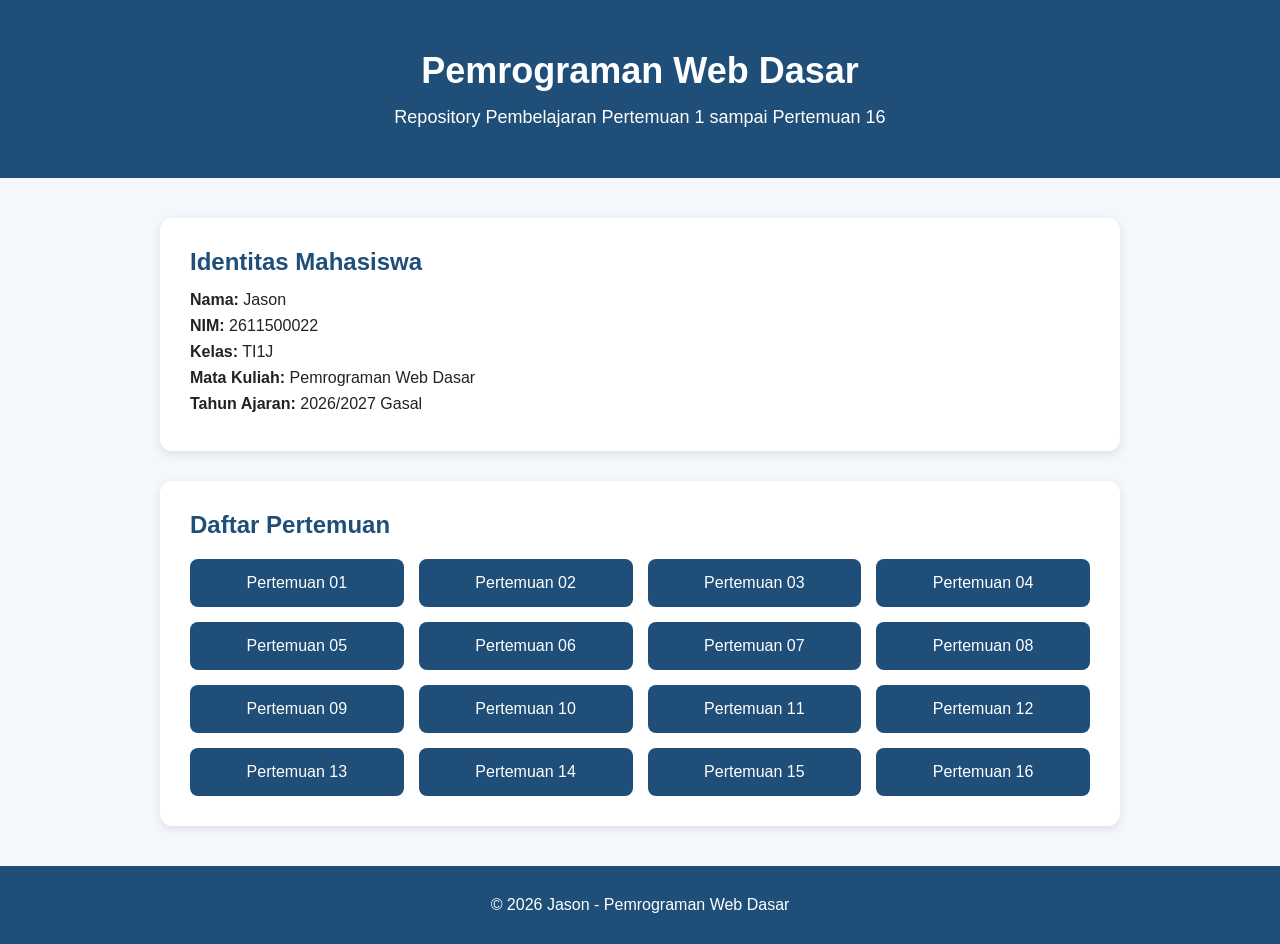
==== index.html @ 1344a17f "Menambahkan halaman utama" ====
<!DOCTYPE html>
<html lang="id">
<head>
    <meta charset="UTF-8">
    <meta name="viewport" content="width=device-width, initial-scale=1.0">

    <title>Pemrograman Web Dasar - Jason</title>

    <style>
        * {
            box-sizing: border-box;
            margin: 0;
            padding: 0;
        }

        body {
            font-family: Arial, sans-serif;
            background: #f4f7fb;
            color: #222;
        }

        header {
            background: #1f4e79;
            color: white;
            text-align: center;
            padding: 50px 20px;
        }

        header h1 {
            font-size: 36px;
            margin-bottom: 15px;
        }

        header p {
            font-size: 18px;
        }

        .container {
            max-width: 1000px;
            margin: 40px auto;
            padding: 0 20px;
        }

        .identitas {
            background: white;
            padding: 30px;
            border-radius: 12px;
            box-shadow: 0 3px 10px rgba(0,0,0,0.1);
            margin-bottom: 30px;
        }

        .identitas h2 {
            color: #1f4e79;
            margin-bottom: 15px;
        }

        .identitas p {
            margin: 8px 0;
        }

        .pertemuan {
            background: white;
            padding: 30px;
            border-radius: 12px;
            box-shadow: 0 3px 10px rgba(0,0,0,0.1);
        }

        .pertemuan h2 {
            color: #1f4e79;
            margin-bottom: 20px;
        }

        .daftar {
            display: grid;
            grid-template-columns: repeat(auto-fit, minmax(180px, 1fr));
            gap: 15px;
        }

        .daftar a {
            text-decoration: none;
            background: #1f4e79;
            color: white;
            padding: 15px;
            text-align: center;
            border-radius: 8px;
            transition: 0.2s;
        }

        .daftar a:hover {
            background: #163a5c;
            transform: translateY(-2px);
        }

        footer {
            text-align: center;
            padding: 30px;
            margin-top: 40px;
            background: #1f4e79;
            color: white;
        }
    </style>
</head>

<body>

    <header>
        <h1>Pemrograman Web Dasar</h1>
        <p>Repository Pembelajaran Pertemuan 1 sampai Pertemuan 16</p>
    </header>

    <div class="container">

        <section class="identitas">
            <h2>Identitas Mahasiswa</h2>

            <p><strong>Nama:</strong> Jason</p>
            <p><strong>NIM:</strong> 2611500022</p>
            <p><strong>Kelas:</strong> TI1J</p>
            <p><strong>Mata Kuliah:</strong> Pemrograman Web Dasar</p>
            <p><strong>Tahun Ajaran:</strong> 2026/2027 Gasal</p>
        </section>

        <section class="pertemuan">
            <h2>Daftar Pertemuan</h2>

            <div class="daftar">
                <a href="pertemuan-01/">Pertemuan 01</a>
                <a href="pertemuan-02/">Pertemuan 02</a>
                <a href="pertemuan-03/">Pertemuan 03</a>
                <a href="pertemuan-04/">Pertemuan 04</a>
                <a href="pertemuan-05/">Pertemuan 05</a>
                <a href="pertemuan-06/">Pertemuan 06</a>
                <a href="pertemuan-07/">Pertemuan 07</a>
                <a href="pertemuan-08/">Pertemuan 08</a>
                <a href="pertemuan-09/">Pertemuan 09</a>
                <a href="pertemuan-10/">Pertemuan 10</a>
                <a href="pertemuan-11/">Pertemuan 11</a>
                <a href="pertemuan-12/">Pertemuan 12</a>
                <a href="pertemuan-13/">Pertemuan 13</a>
                <a href="pertemuan-14/">Pertemuan 14</a>
                <a href="pertemuan-15/">Pertemuan 15</a>
                <a href="pertemuan-16/">Pertemuan 16</a>
            </div>
        </section>

    </div>

    <footer>
        <p>© 2026 Jason - Pemrograman Web Dasar</p>
    </footer>

</body>
</html>
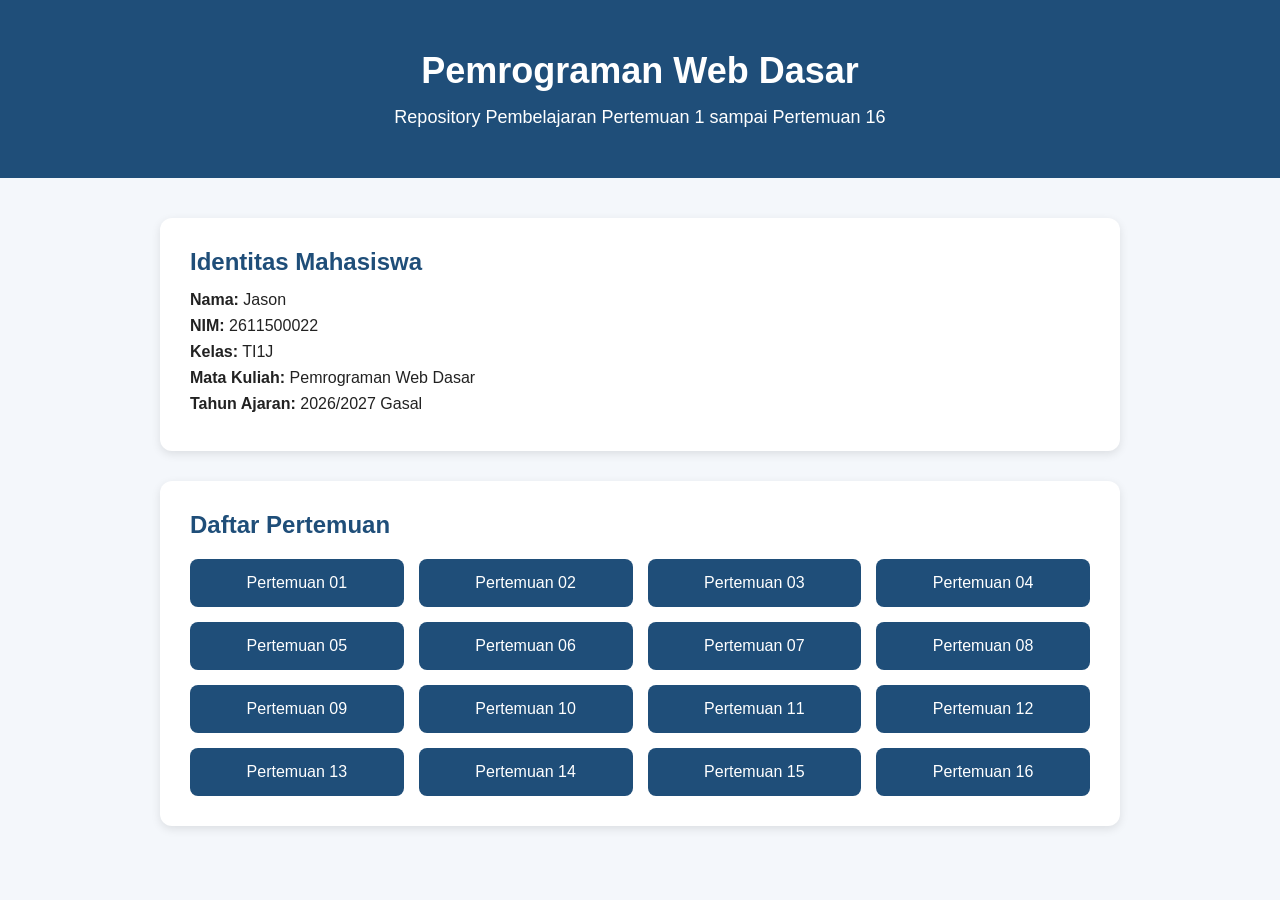
==== commit cb734c7e: "Remove footer from index.html Removed footer section with copyright information." ====
--- a/index.html
+++ b/index.html
@@ -145,9 +145,5 @@
 
     </div>
 
-    <footer>
-        <p>© 2026 Jason - Pemrograman Web Dasar</p>
-    </footer>
-
 </body>
-</html>+</html>
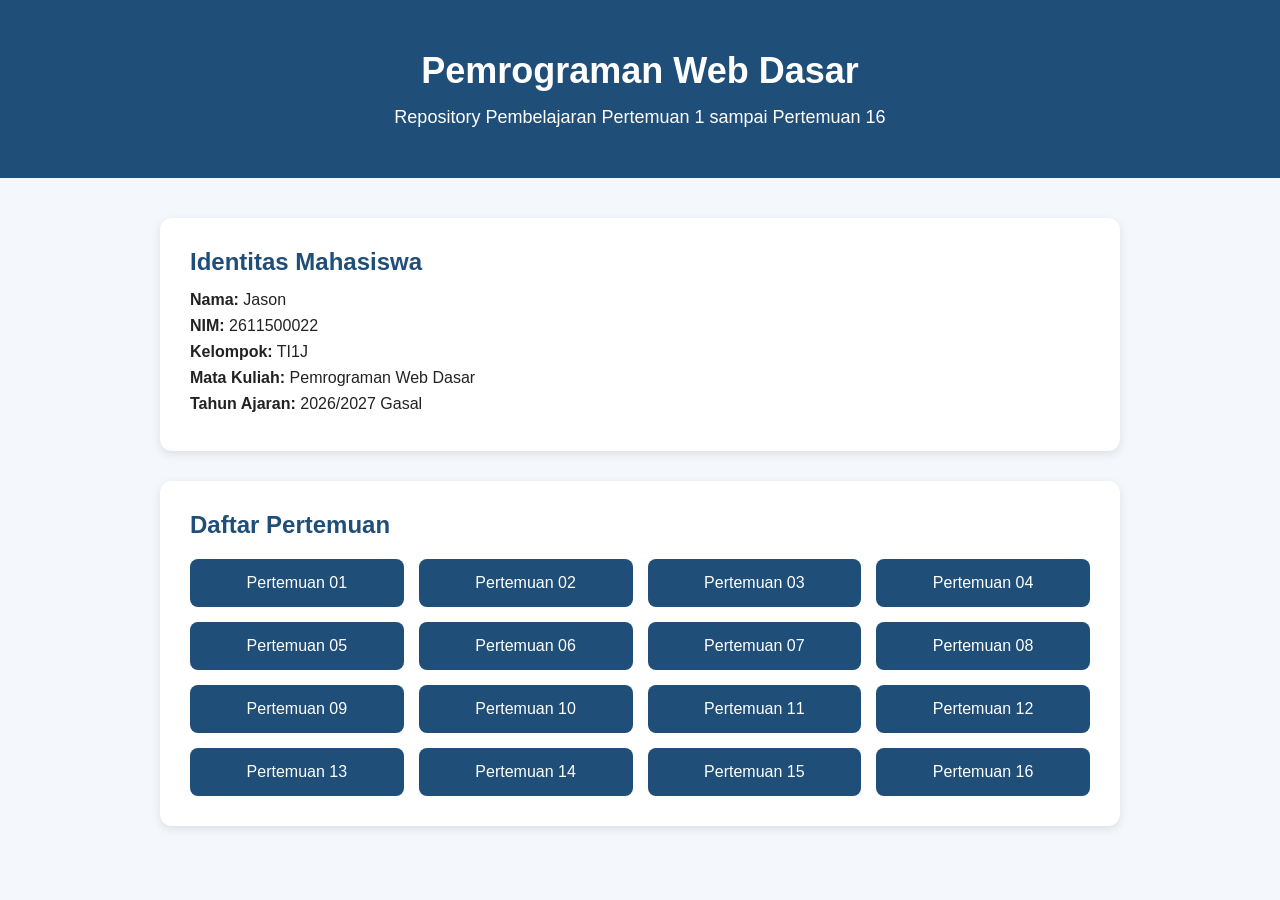
==== commit 3defec89: "Update index.html" ====
--- a/index.html
+++ b/index.html
@@ -115,7 +115,7 @@
 
             <p><strong>Nama:</strong> Jason</p>
             <p><strong>NIM:</strong> 2611500022</p>
-            <p><strong>Kelas:</strong> TI1J</p>
+            <p><strong>Kelompok:</strong> TI1J</p>
             <p><strong>Mata Kuliah:</strong> Pemrograman Web Dasar</p>
             <p><strong>Tahun Ajaran:</strong> 2026/2027 Gasal</p>
         </section>
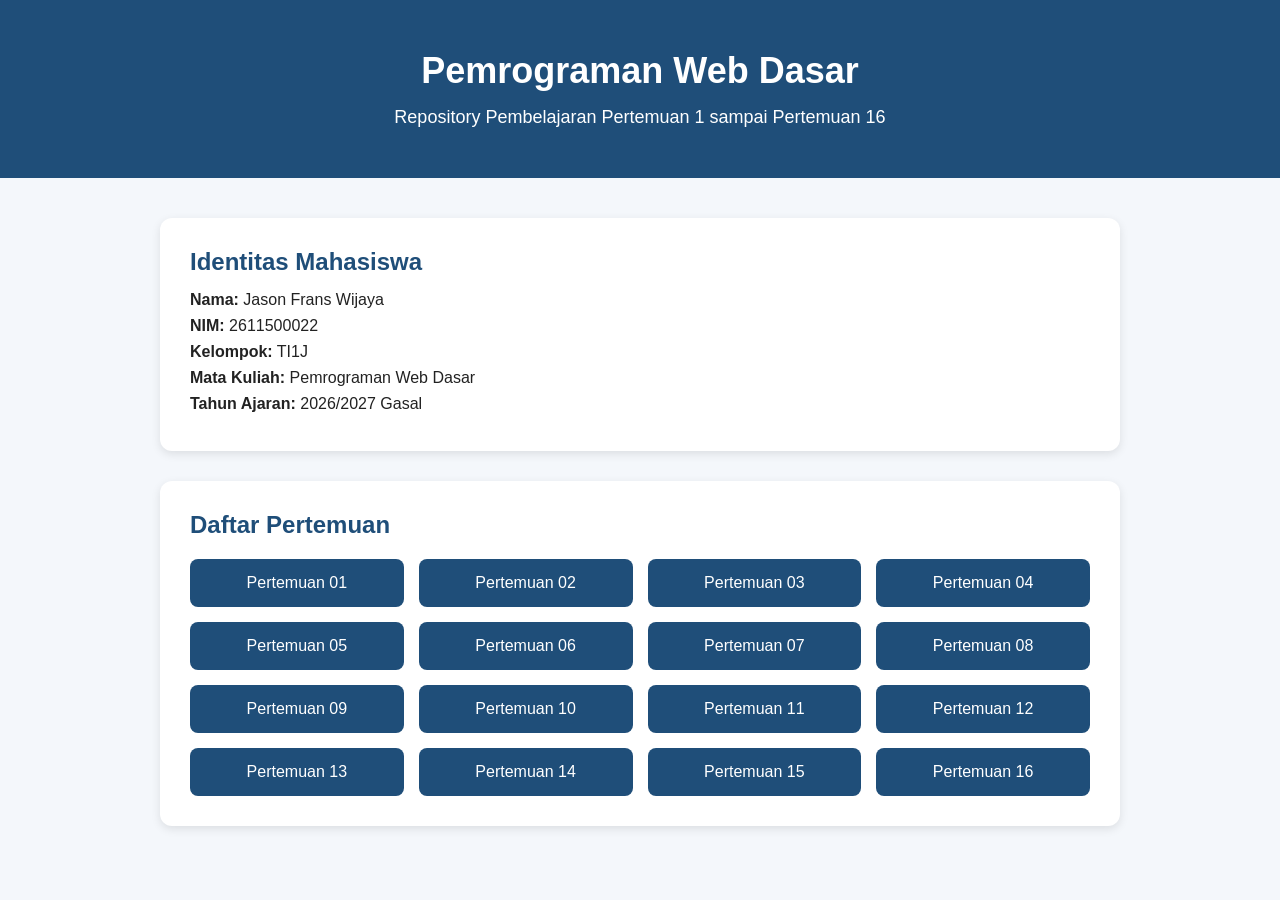
==== commit c2ad7a5e: "Update index.html" ====
--- a/index.html
+++ b/index.html
@@ -113,7 +113,7 @@
         <section class="identitas">
             <h2>Identitas Mahasiswa</h2>
 
-            <p><strong>Nama:</strong> Jason</p>
+            <p><strong>Nama:</strong> Jason Frans Wijaya</p>
             <p><strong>NIM:</strong> 2611500022</p>
             <p><strong>Kelompok:</strong> TI1J</p>
             <p><strong>Mata Kuliah:</strong> Pemrograman Web Dasar</p>
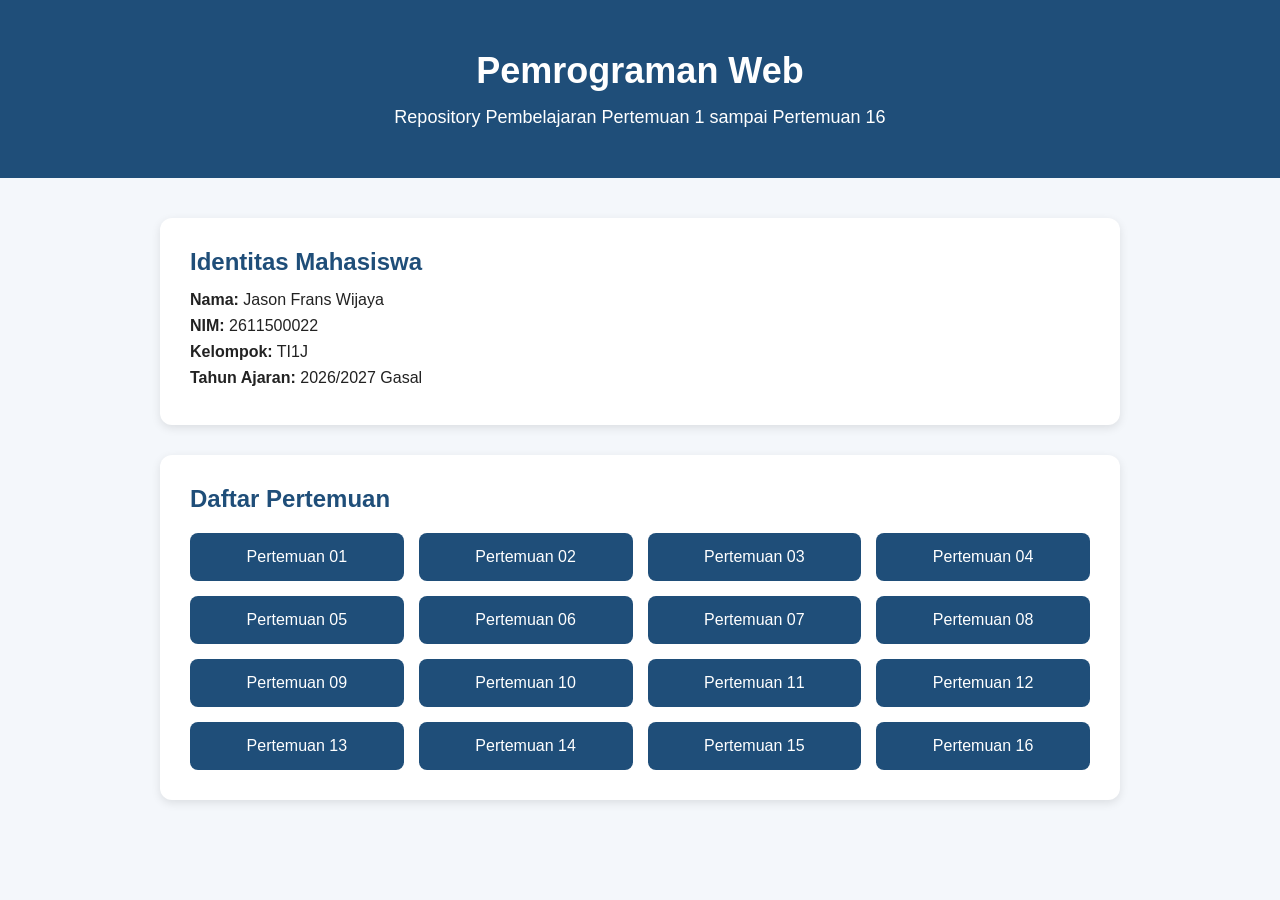
==== commit e6435df0: "Update index.html" ====
--- a/index.html
+++ b/index.html
@@ -104,7 +104,7 @@
 <body>
 
     <header>
-        <h1>Pemrograman Web Dasar</h1>
+        <h1>Pemrograman Web </h1>
         <p>Repository Pembelajaran Pertemuan 1 sampai Pertemuan 16</p>
     </header>
 
@@ -116,7 +116,6 @@
             <p><strong>Nama:</strong> Jason Frans Wijaya</p>
             <p><strong>NIM:</strong> 2611500022</p>
             <p><strong>Kelompok:</strong> TI1J</p>
-            <p><strong>Mata Kuliah:</strong> Pemrograman Web Dasar</p>
             <p><strong>Tahun Ajaran:</strong> 2026/2027 Gasal</p>
         </section>
 
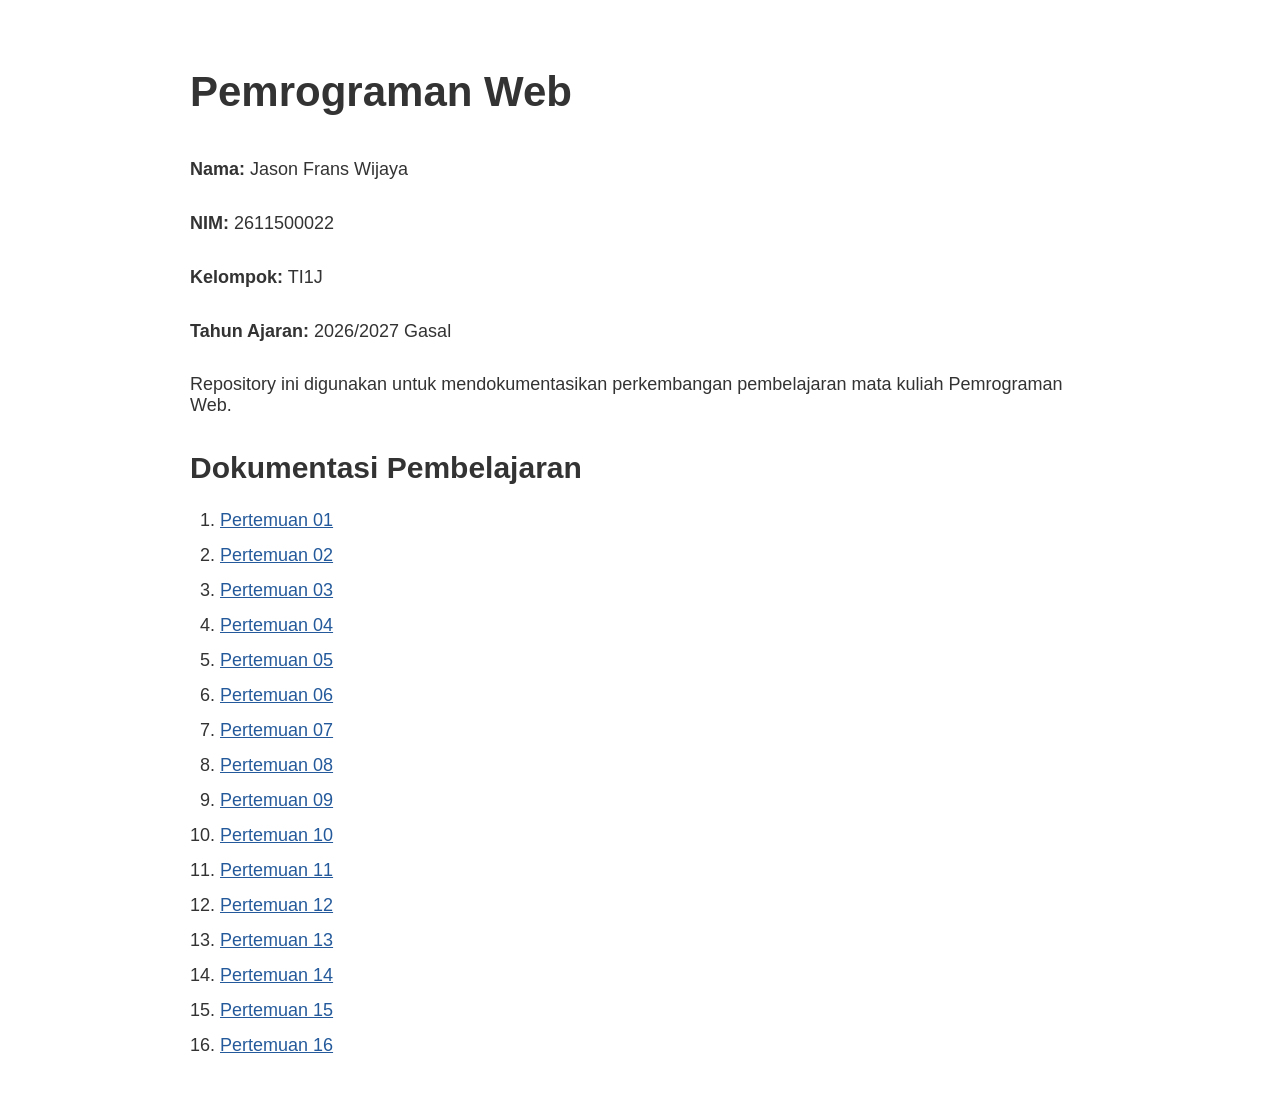
==== commit 5f7ad1ee: "Update halaman index dan dokumentasi pertemuan" ====
--- a/index.html
+++ b/index.html
@@ -3,146 +3,102 @@
 <head>
     <meta charset="UTF-8">
     <meta name="viewport" content="width=device-width, initial-scale=1.0">
-
-    <title>Pemrograman Web Dasar - Jason</title>
+    <title>Pemrograman Web</title>
 
     <style>
-        * {
-            box-sizing: border-box;
+        body {
+            font-family: Arial, sans-serif;
             margin: 0;
-            padding: 0;
+            padding: 40px;
+            background-color: #ffffff;
+            color: #333;
         }
 
-        body {
-            font-family: Arial, sans-serif;
-            background: #f4f7fb;
-            color: #222;
+        .container {
+            max-width: 900px;
+            margin: auto;
         }
 
-        header {
-            background: #1f4e79;
-            color: white;
-            text-align: center;
-            padding: 50px 20px;
+        h1 {
+            font-size: 42px;
+            margin-bottom: 35px;
         }
 
-        header h1 {
-            font-size: 36px;
-            margin-bottom: 15px;
+        .identitas {
+            font-size: 18px;
+            line-height: 2;
         }
 
-        header p {
+        .deskripsi {
+            margin-top: 25px;
             font-size: 18px;
         }
 
-        .container {
-            max-width: 1000px;
-            margin: 40px auto;
-            padding: 0 20px;
+        h2 {
+            margin-top: 35px;
+            font-size: 30px;
         }
 
-        .identitas {
-            background: white;
-            padding: 30px;
-            border-radius: 12px;
-            box-shadow: 0 3px 10px rgba(0,0,0,0.1);
-            margin-bottom: 30px;
+        ol {
+            padding-left: 30px;
         }
 
-        .identitas h2 {
-            color: #1f4e79;
-            margin-bottom: 15px;
+        li {
+            margin: 14px 0;
+            font-size: 18px;
         }
 
-        .identitas p {
-            margin: 8px 0;
+        a {
+            color: #245a9b;
+            text-decoration: underline;
         }
 
-        .pertemuan {
-            background: white;
-            padding: 30px;
-            border-radius: 12px;
-            box-shadow: 0 3px 10px rgba(0,0,0,0.1);
-        }
-
-        .pertemuan h2 {
-            color: #1f4e79;
-            margin-bottom: 20px;
-        }
-
-        .daftar {
-            display: grid;
-            grid-template-columns: repeat(auto-fit, minmax(180px, 1fr));
-            gap: 15px;
-        }
-
-        .daftar a {
-            text-decoration: none;
-            background: #1f4e79;
-            color: white;
-            padding: 15px;
-            text-align: center;
-            border-radius: 8px;
-            transition: 0.2s;
-        }
-
-        .daftar a:hover {
-            background: #163a5c;
-            transform: translateY(-2px);
-        }
-
-        footer {
-            text-align: center;
-            padding: 30px;
-            margin-top: 40px;
-            background: #1f4e79;
-            color: white;
+        a:hover {
+            color: #12345b;
         }
     </style>
 </head>
 
 <body>
 
-    <header>
-        <h1>Pemrograman Web </h1>
-        <p>Repository Pembelajaran Pertemuan 1 sampai Pertemuan 16</p>
-    </header>
-
     <div class="container">
 
-        <section class="identitas">
-            <h2>Identitas Mahasiswa</h2>
+        <h1>Pemrograman Web</h1>
 
+        <div class="identitas">
             <p><strong>Nama:</strong> Jason Frans Wijaya</p>
             <p><strong>NIM:</strong> 2611500022</p>
             <p><strong>Kelompok:</strong> TI1J</p>
             <p><strong>Tahun Ajaran:</strong> 2026/2027 Gasal</p>
-        </section>
+        </div>
 
-        <section class="pertemuan">
-            <h2>Daftar Pertemuan</h2>
+        <p class="deskripsi">
+            Repository ini digunakan untuk mendokumentasikan perkembangan
+            pembelajaran mata kuliah Pemrograman Web.
+        </p>
 
-            <div class="daftar">
-                <a href="pertemuan-01/">Pertemuan 01</a>
-                <a href="pertemuan-02/">Pertemuan 02</a>
-                <a href="pertemuan-03/">Pertemuan 03</a>
-                <a href="pertemuan-04/">Pertemuan 04</a>
-                <a href="pertemuan-05/">Pertemuan 05</a>
-                <a href="pertemuan-06/">Pertemuan 06</a>
-                <a href="pertemuan-07/">Pertemuan 07</a>
-                <a href="pertemuan-08/">Pertemuan 08</a>
-                <a href="pertemuan-09/">Pertemuan 09</a>
-                <a href="pertemuan-10/">Pertemuan 10</a>
-                <a href="pertemuan-11/">Pertemuan 11</a>
-                <a href="pertemuan-12/">Pertemuan 12</a>
-                <a href="pertemuan-13/">Pertemuan 13</a>
-                <a href="pertemuan-14/">Pertemuan 14</a>
-                <a href="pertemuan-15/">Pertemuan 15</a>
-                <a href="pertemuan-16/">Pertemuan 16</a>
-            </div>
-        </section>
+        <h2>Dokumentasi Pembelajaran</h2>
+
+        <ol>
+            <li><a href="pertemuan-01/">Pertemuan 01</a></li>
+            <li><a href="pertemuan-02/">Pertemuan 02</a></li>
+            <li><a href="pertemuan-03/">Pertemuan 03</a></li>
+            <li><a href="pertemuan-04/">Pertemuan 04</a></li>
+            <li><a href="pertemuan-05/">Pertemuan 05</a></li>
+            <li><a href="pertemuan-06/">Pertemuan 06</a></li>
+            <li><a href="pertemuan-07/">Pertemuan 07</a></li>
+            <li><a href="pertemuan-08/">Pertemuan 08</a></li>
+            <li><a href="pertemuan-09/">Pertemuan 09</a></li>
+            <li><a href="pertemuan-10/">Pertemuan 10</a></li>
+            <li><a href="pertemuan-11/">Pertemuan 11</a></li>
+            <li><a href="pertemuan-12/">Pertemuan 12</a></li>
+            <li><a href="pertemuan-13/">Pertemuan 13</a></li>
+            <li><a href="pertemuan-14/">Pertemuan 14</a></li>
+            <li><a href="pertemuan-15/">Pertemuan 15</a></li>
+            <li><a href="pertemuan-16/">Pertemuan 16</a></li>
+        </ol>
 
     </div>
 
 </body>
-</html>
+</html>
